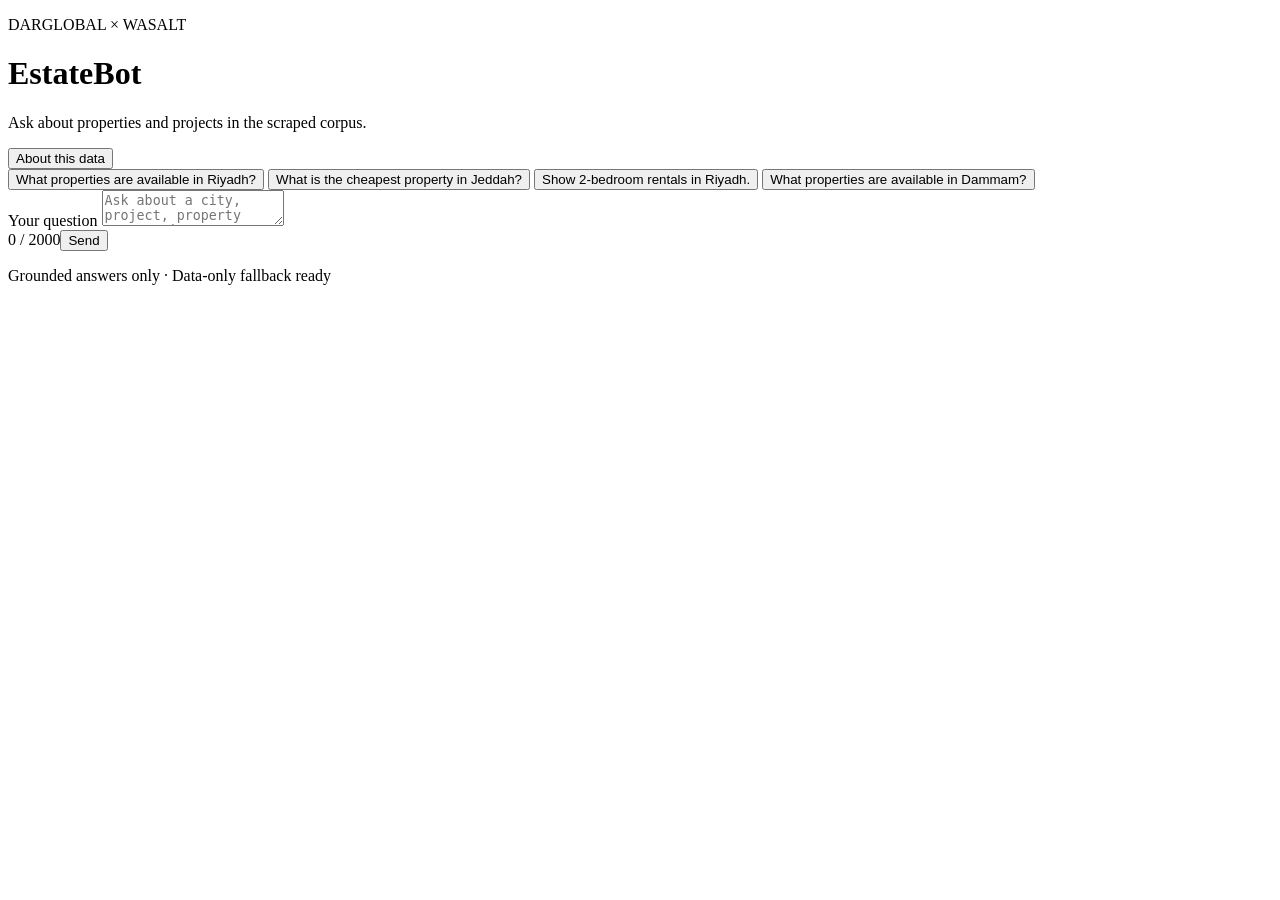
==== backend/static/index.html @ 5abc9dcd "Build complete EstateBot assessment" ====
<!doctype html>
<html lang="en">
<head>
  <meta charset="UTF-8" />
  <meta name="viewport" content="width=device-width, initial-scale=1.0" />
  <meta name="description" content="EstateBot answers questions about DarGlobal and Wasalt property data." />
  <meta name="theme-color" content="#126b64" />
  <title>EstateBot — DarGlobal × Wasalt</title>
  <link rel="icon" href="/assets/favicon.svg" type="image/svg+xml" />
  <link rel="stylesheet" href="/assets/style.css" />
</head>
<body>
  <noscript><div class="noscript">EstateBot needs JavaScript enabled to run its chat interface.</div></noscript>
  <main class="shell">
    <header class="header">
      <div>
        <p class="eyebrow">DARGLOBAL × WASALT</p>
        <h1>EstateBot</h1>
        <p class="subtitle">Ask about properties and projects in the scraped corpus.</p>
      </div>
      <button id="about-button" class="button secondary" type="button" aria-controls="about-panel" aria-expanded="false">About this data</button>
    </header>

    <section id="status-banner" class="status-banner" aria-live="polite" hidden></section>

    <section id="about-panel" class="about-panel" hidden aria-labelledby="about-title">
      <div class="panel-heading"><h2 id="about-title">About this data</h2><button id="about-close" class="icon-button" type="button" aria-label="Close">×</button></div>
      <p>EstateBot answers using data scraped from the public DarGlobal and Wasalt websites. It is an independent project and is not affiliated with or endorsed by either company.</p>
      <div id="stats" class="stats" aria-live="polite"><span>Loading corpus details…</span></div>
      <p class="disclaimer">Prices and availability may be out of date. Verify important details directly at the cited source before making decisions.</p>
      <p class="source-links"><a href="https://darglobal.co.uk" target="_blank" rel="noopener noreferrer">DarGlobal</a><a href="https://wasalt.sa" target="_blank" rel="noopener noreferrer">Wasalt</a></p>
    </section>

    <section id="chat-log" class="chat-log" aria-label="Conversation" aria-live="polite"></section>
    <section id="suggestions" class="suggestions" aria-label="Suggested questions">
      <button type="button">What properties are available in Riyadh?</button>
      <button type="button">What is the cheapest property in Jeddah?</button>
      <button type="button">Show 2-bedroom rentals in Riyadh.</button>
      <button type="button">What properties are available in Dammam?</button>
    </section>

    <form id="composer" class="composer">
      <label class="sr-only" for="message">Your question</label>
      <textarea id="message" rows="2" maxlength="2000" placeholder="Ask about a city, project, property type, price, or bedrooms…" required></textarea>
      <div class="composer-footer"><span id="char-count">0 / 2000</span><button id="send" class="button primary" type="submit">Send</button></div>
    </form>
    <p class="footer-note">Grounded answers only · <span id="mode-label">Data-only fallback ready</span></p>
  </main>
  <script src="/assets/app.js" defer></script>
</body>
</html>
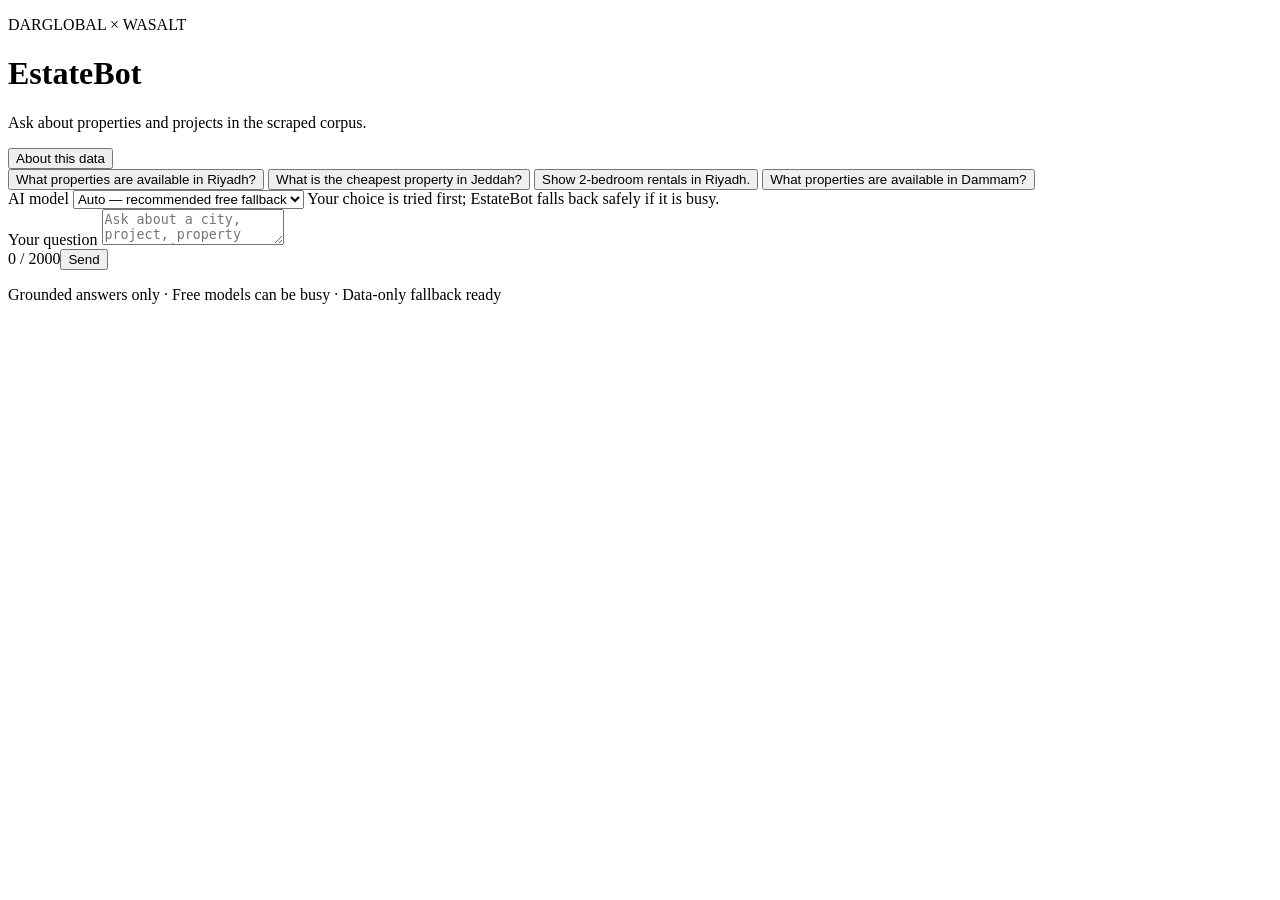
==== commit d6c83771: "Add curated free model selector" ====
--- a/backend/static/index.html
+++ b/backend/static/index.html
@@ -40,11 +40,18 @@
     </section>
 
     <form id="composer" class="composer">
+      <div class="model-picker">
+        <label for="model-select">AI model</label>
+        <select id="model-select" aria-describedby="model-help">
+          <option value="">Auto — recommended free fallback</option>
+        </select>
+        <span id="model-help">Your choice is tried first; EstateBot falls back safely if it is busy.</span>
+      </div>
       <label class="sr-only" for="message">Your question</label>
       <textarea id="message" rows="2" maxlength="2000" placeholder="Ask about a city, project, property type, price, or bedrooms…" required></textarea>
       <div class="composer-footer"><span id="char-count">0 / 2000</span><button id="send" class="button primary" type="submit">Send</button></div>
     </form>
-    <p class="footer-note">Grounded answers only · <span id="mode-label">Data-only fallback ready</span></p>
+    <p class="footer-note">Grounded answers only · Free models can be busy · <span id="mode-label">Data-only fallback ready</span></p>
   </main>
   <script src="/assets/app.js" defer></script>
 </body>
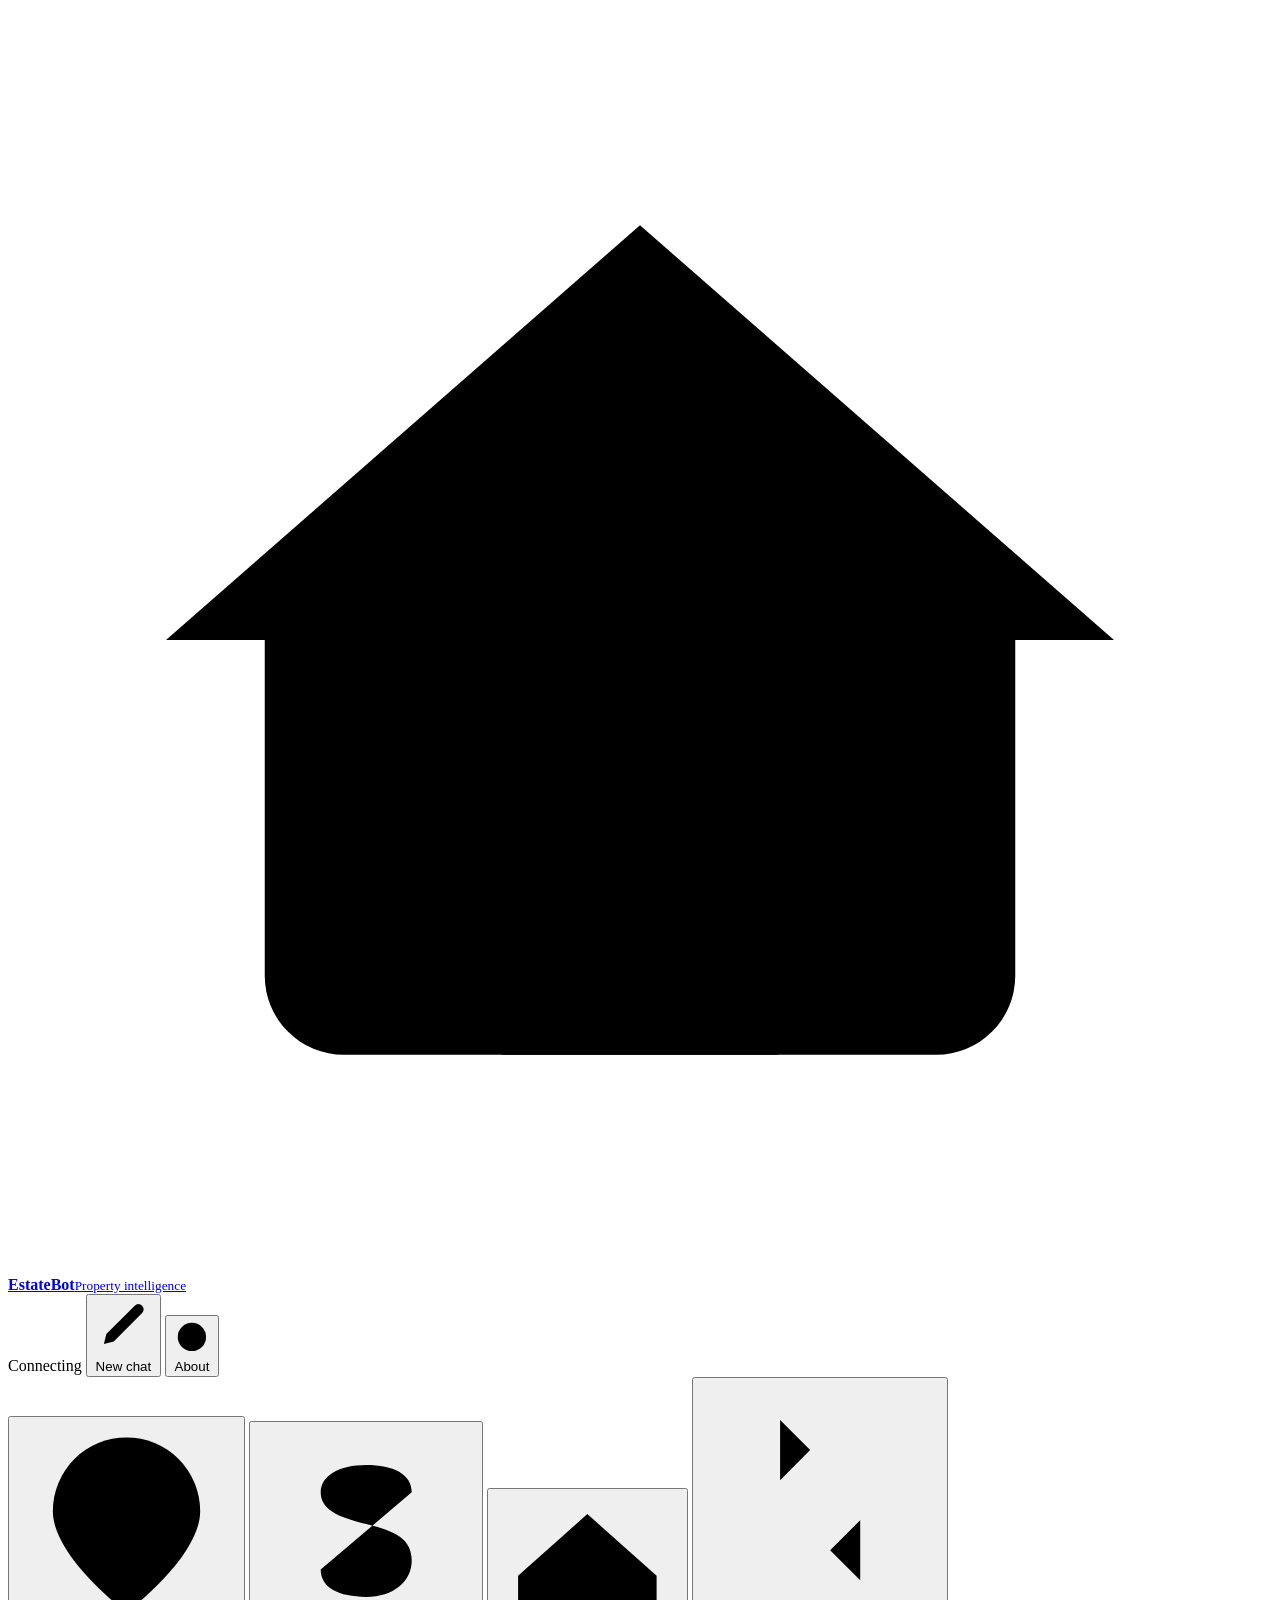
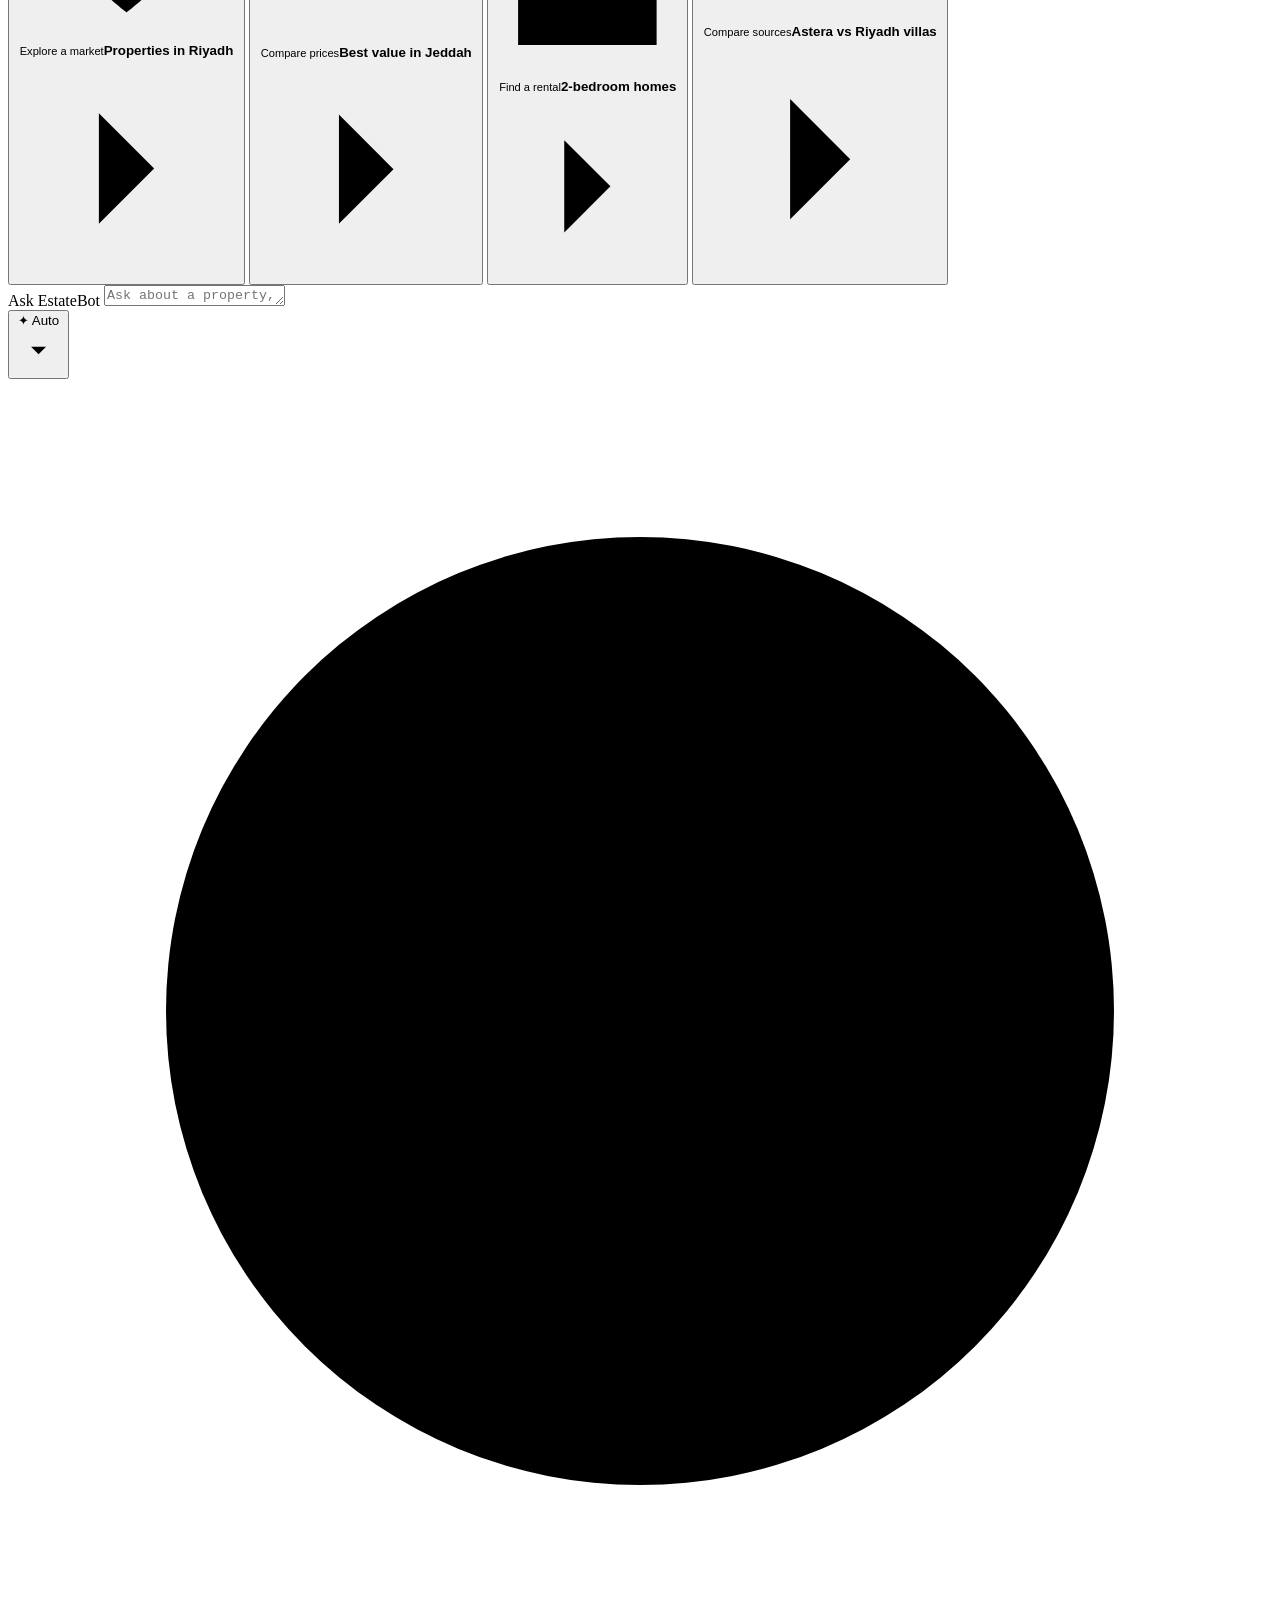
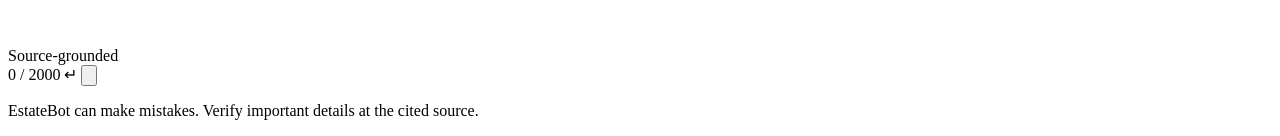
==== commit 7bf88c01: "Redesign EstateBot chat experience" ====
--- a/backend/static/index.html
+++ b/backend/static/index.html
@@ -2,57 +2,116 @@
 <html lang="en">
 <head>
   <meta charset="UTF-8" />
-  <meta name="viewport" content="width=device-width, initial-scale=1.0" />
+  <meta name="viewport" content="width=device-width, initial-scale=1.0, viewport-fit=cover" />
   <meta name="description" content="EstateBot answers questions about DarGlobal and Wasalt property data." />
-  <meta name="theme-color" content="#126b64" />
-  <title>EstateBot — DarGlobal × Wasalt</title>
+  <meta name="theme-color" content="#f7f7f4" />
+  <title>EstateBot — Property intelligence</title>
   <link rel="icon" href="/assets/favicon.svg" type="image/svg+xml" />
   <link rel="stylesheet" href="/assets/style.css" />
 </head>
 <body>
   <noscript><div class="noscript">EstateBot needs JavaScript enabled to run its chat interface.</div></noscript>
-  <main class="shell">
-    <header class="header">
-      <div>
-        <p class="eyebrow">DARGLOBAL × WASALT</p>
-        <h1>EstateBot</h1>
-        <p class="subtitle">Ask about properties and projects in the scraped corpus.</p>
+
+  <div class="app-shell">
+    <header class="topbar">
+      <a class="brand" href="/" aria-label="EstateBot home">
+        <span class="brand-mark" aria-hidden="true">
+          <svg viewBox="0 0 32 32"><path d="M6.5 14.3 16 6l9.5 8.3v10.2a2 2 0 0 1-2 2h-15a2 2 0 0 1-2-2V14.3Z"/><path d="M12.5 26.5v-8h7v8M4 16l12-10.5L28 16"/></svg>
+        </span>
+        <span class="brand-copy"><strong>EstateBot</strong><small>Property intelligence</small></span>
+      </a>
+
+      <div class="topbar-actions">
+        <span id="corpus-status" class="corpus-status" aria-live="polite"><span class="status-dot"></span><span>Connecting</span></span>
+        <button id="new-chat" class="header-action" type="button" title="Start a new chat">
+          <svg aria-hidden="true" viewBox="0 0 24 24"><path d="M12 20h9M16.5 3.5a2.12 2.12 0 0 1 3 3L8 18l-4 1 1-4Z"/></svg>
+          <span>New chat</span>
+        </button>
+        <button id="about-button" class="header-action" type="button" title="About this data" aria-haspopup="dialog" aria-controls="about-dialog">
+          <svg aria-hidden="true" viewBox="0 0 24 24"><circle cx="12" cy="12" r="9"/><path d="M12 11v5M12 8h.01"/></svg>
+          <span>About</span>
+        </button>
       </div>
-      <button id="about-button" class="button secondary" type="button" aria-controls="about-panel" aria-expanded="false">About this data</button>
     </header>
 
     <section id="status-banner" class="status-banner" aria-live="polite" hidden></section>
 
-    <section id="about-panel" class="about-panel" hidden aria-labelledby="about-title">
-      <div class="panel-heading"><h2 id="about-title">About this data</h2><button id="about-close" class="icon-button" type="button" aria-label="Close">×</button></div>
-      <p>EstateBot answers using data scraped from the public DarGlobal and Wasalt websites. It is an independent project and is not affiliated with or endorsed by either company.</p>
-      <div id="stats" class="stats" aria-live="polite"><span>Loading corpus details…</span></div>
-      <p class="disclaimer">Prices and availability may be out of date. Verify important details directly at the cited source before making decisions.</p>
-      <p class="source-links"><a href="https://darglobal.co.uk" target="_blank" rel="noopener noreferrer">DarGlobal</a><a href="https://wasalt.sa" target="_blank" rel="noopener noreferrer">Wasalt</a></p>
-    </section>
+    <main id="workspace" class="workspace">
+      <section id="chat-log" class="chat-log" aria-label="Conversation" aria-live="polite" role="log"></section>
 
-    <section id="chat-log" class="chat-log" aria-label="Conversation" aria-live="polite"></section>
-    <section id="suggestions" class="suggestions" aria-label="Suggested questions">
-      <button type="button">What properties are available in Riyadh?</button>
-      <button type="button">What is the cheapest property in Jeddah?</button>
-      <button type="button">Show 2-bedroom rentals in Riyadh.</button>
-      <button type="button">What properties are available in Dammam?</button>
-    </section>
+      <section id="suggestions" class="suggestions" aria-label="Suggested questions">
+        <button type="button" data-prompt="What properties are available in Riyadh?">
+          <span class="suggestion-icon location" aria-hidden="true"><svg viewBox="0 0 24 24"><path d="M20 10c0 5-8 11-8 11S4 15 4 10a8 8 0 1 1 16 0Z"/><circle cx="12" cy="10" r="2.5"/></svg></span>
+          <span><small>Explore a market</small><strong>Properties in Riyadh</strong></span>
+          <svg class="suggestion-arrow" aria-hidden="true" viewBox="0 0 24 24"><path d="m9 18 6-6-6-6"/></svg>
+        </button>
+        <button type="button" data-prompt="What is the cheapest property in Jeddah?">
+          <span class="suggestion-icon price" aria-hidden="true"><svg viewBox="0 0 24 24"><path d="M12 3v18M17 7.5c0-2-2-3-5-3s-5 1.2-5 3 1.7 2.7 5 3.5 5 1.7 5 4-2 4-5 4-5-1-5-3"/></svg></span>
+          <span><small>Compare prices</small><strong>Best value in Jeddah</strong></span>
+          <svg class="suggestion-arrow" aria-hidden="true" viewBox="0 0 24 24"><path d="m9 18 6-6-6-6"/></svg>
+        </button>
+        <button type="button" data-prompt="Show 2-bedroom rentals in Riyadh.">
+          <span class="suggestion-icon home" aria-hidden="true"><svg viewBox="0 0 24 24"><path d="m3 11 9-8 9 8v9H3Z"/><path d="M9 20v-6h6v6"/></svg></span>
+          <span><small>Find a rental</small><strong>2-bedroom homes</strong></span>
+          <svg class="suggestion-arrow" aria-hidden="true" viewBox="0 0 24 24"><path d="m9 18 6-6-6-6"/></svg>
+        </button>
+        <button type="button" data-prompt="Compare DarGlobal's Astera project with Wasalt villas in Riyadh.">
+          <span class="suggestion-icon compare" aria-hidden="true"><svg viewBox="0 0 24 24"><path d="M7 3v18M17 3v18M3 7h8M13 17h8"/><path d="m8 4 3 3-3 3M16 14l-3 3 3 3"/></svg></span>
+          <span><small>Compare sources</small><strong>Astera vs Riyadh villas</strong></span>
+          <svg class="suggestion-arrow" aria-hidden="true" viewBox="0 0 24 24"><path d="m9 18 6-6-6-6"/></svg>
+        </button>
+      </section>
+    </main>
 
-    <form id="composer" class="composer">
-      <div class="model-picker">
-        <label for="model-select">AI model</label>
-        <select id="model-select" aria-describedby="model-help">
-          <option value="">Auto — recommended free fallback</option>
-        </select>
-        <span id="model-help">Your choice is tried first; EstateBot falls back safely if it is busy.</span>
-      </div>
-      <label class="sr-only" for="message">Your question</label>
-      <textarea id="message" rows="2" maxlength="2000" placeholder="Ask about a city, project, property type, price, or bedrooms…" required></textarea>
-      <div class="composer-footer"><span id="char-count">0 / 2000</span><button id="send" class="button primary" type="submit">Send</button></div>
-    </form>
-    <p class="footer-note">Grounded answers only · Free models can be busy · <span id="mode-label">Data-only fallback ready</span></p>
-  </main>
+    <div class="composer-dock">
+      <form id="composer" class="composer">
+        <label class="sr-only" for="message">Ask EstateBot</label>
+        <textarea id="message" rows="1" maxlength="2000" placeholder="Ask about a property, city, price, or project…" required></textarea>
+
+        <div class="composer-toolbar">
+          <div class="composer-tools">
+            <button id="model-trigger" class="model-trigger" type="button" aria-haspopup="menu" aria-expanded="false" aria-controls="model-menu">
+              <span class="model-spark" aria-hidden="true">✦</span>
+              <span id="model-current">Auto</span>
+              <svg aria-hidden="true" viewBox="0 0 24 24"><path d="m8 10 4 4 4-4"/></svg>
+            </button>
+            <span class="grounded-label"><svg aria-hidden="true" viewBox="0 0 24 24"><path d="m7 12 3 3 7-7"/><circle cx="12" cy="12" r="9"/></svg>Source-grounded</span>
+          </div>
+
+          <div class="send-tools">
+            <span id="char-count" class="char-count" aria-live="polite">0 / 2000</span>
+            <span class="keyboard-hint" aria-hidden="true">↵</span>
+            <button id="send" class="send-button" type="submit" aria-label="Send message">
+              <svg aria-hidden="true" viewBox="0 0 24 24"><path d="M12 19V5M6 11l6-6 6 6"/></svg>
+            </button>
+          </div>
+        </div>
+
+        <div id="model-menu" class="model-menu" role="menu" aria-labelledby="model-menu-title" hidden>
+          <div class="model-menu-heading">
+            <span><strong id="model-menu-title">Choose a model</strong><small>All options are free. Availability can vary.</small></span>
+            <button id="model-menu-close" class="icon-button" type="button" aria-label="Close model menu">×</button>
+          </div>
+          <div id="model-options" class="model-options"></div>
+        </div>
+      </form>
+      <p class="product-note">EstateBot can make mistakes. Verify important details at the cited source.</p>
+    </div>
+  </div>
+
+  <dialog id="about-dialog" class="about-dialog" aria-labelledby="about-title">
+    <div class="dialog-heading">
+      <span class="dialog-mark" aria-hidden="true"><svg viewBox="0 0 32 32"><path d="M6.5 14.3 16 6l9.5 8.3v10.2a2 2 0 0 1-2 2h-15a2 2 0 0 1-2-2V14.3Z"/><path d="M12.5 26.5v-8h7v8M4 16l12-10.5L28 16"/></svg></span>
+      <span><p class="eyebrow">ABOUT ESTATEBOT</p><h2 id="about-title">Grounded property research</h2></span>
+      <button id="about-close" class="icon-button" type="button" aria-label="Close">×</button>
+    </div>
+    <p>EstateBot answers from public DarGlobal and Wasalt data collected for this assessment. It is independent and is not affiliated with or endorsed by either company.</p>
+    <div id="stats" class="stats" aria-live="polite"><span>Loading corpus details…</span></div>
+    <div class="about-callout"><strong>Know before you decide</strong><p>Prices and availability may have changed since the last capture. Use the citations to confirm important details directly with the source.</p></div>
+    <div class="dialog-footer"><span id="last-scrape">Last data capture not recorded.</span><p class="source-links"><a href="https://darglobal.co.uk" target="_blank" rel="noopener noreferrer">DarGlobal ↗</a><a href="https://wasalt.sa" target="_blank" rel="noopener noreferrer">Wasalt ↗</a></p></div>
+  </dialog>
+
+  <div id="toast" class="toast" role="status" aria-live="polite" hidden></div>
   <script src="/assets/app.js" defer></script>
 </body>
 </html>
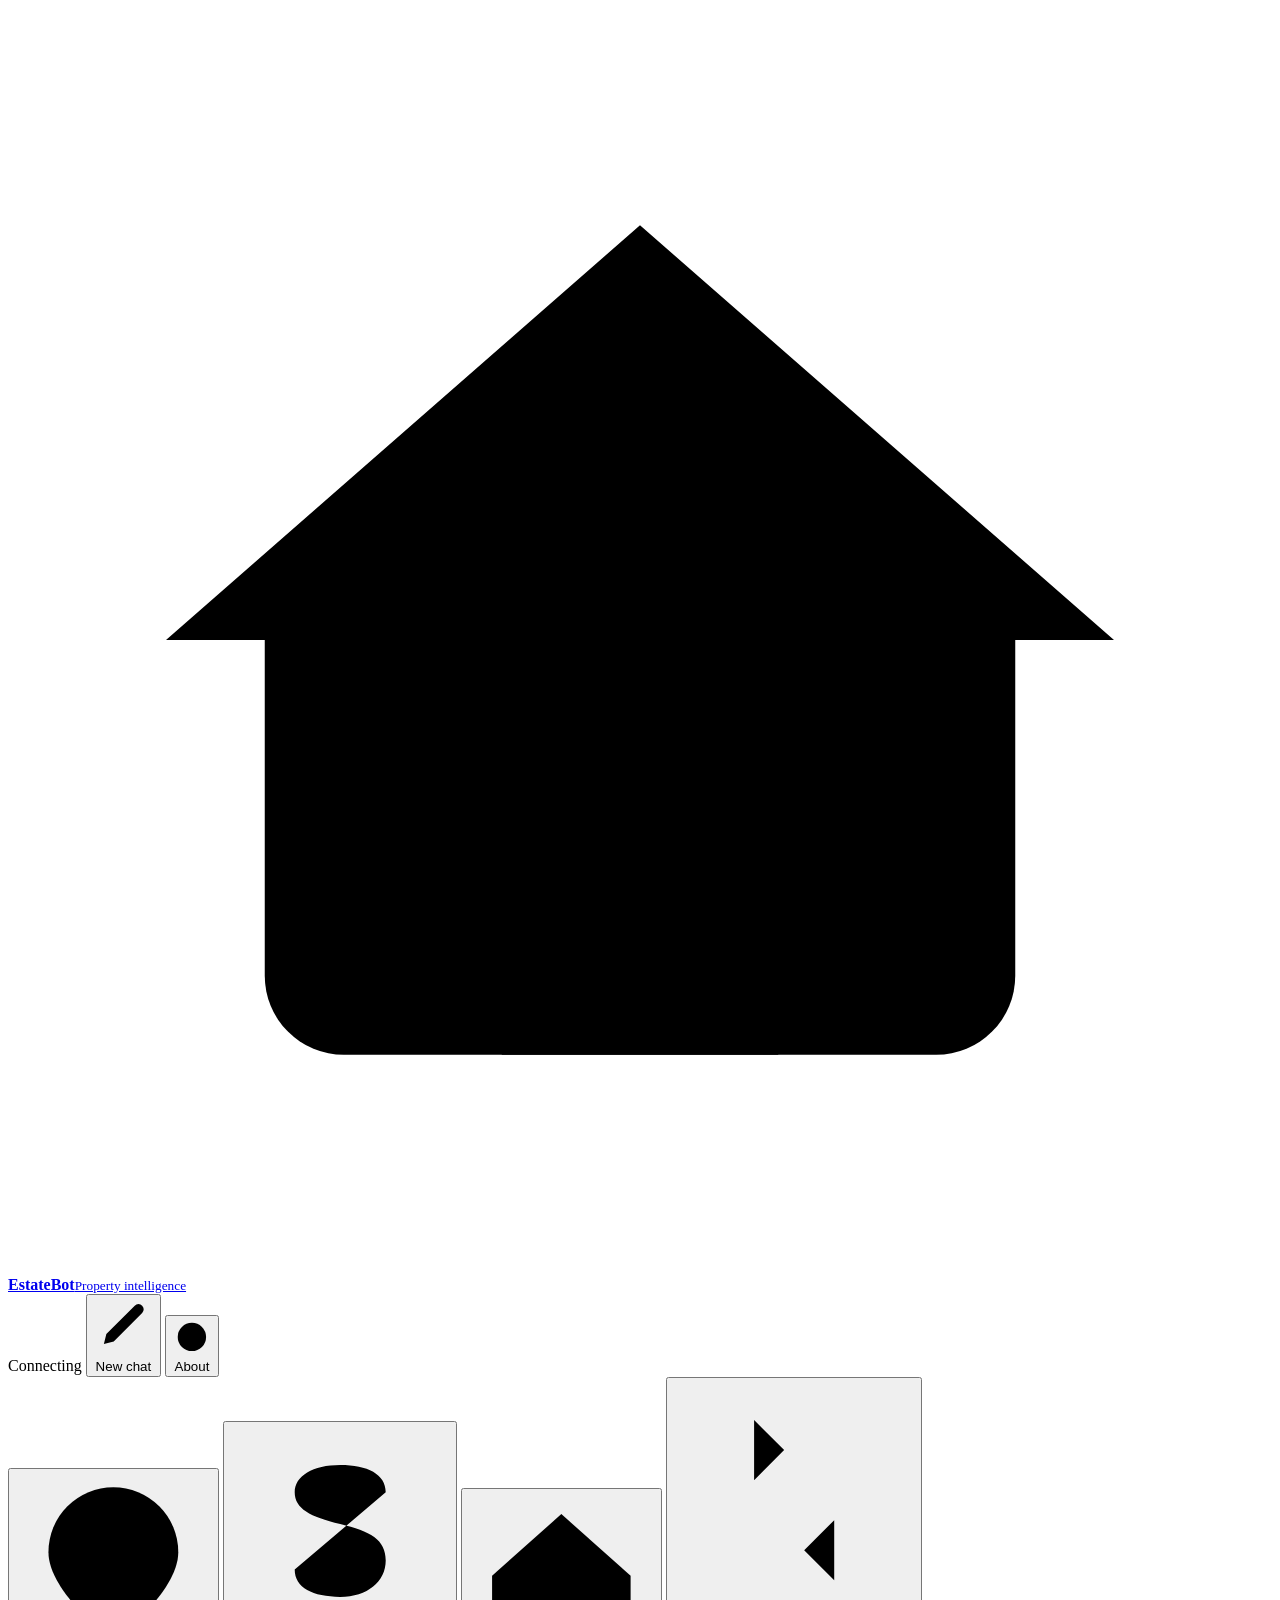
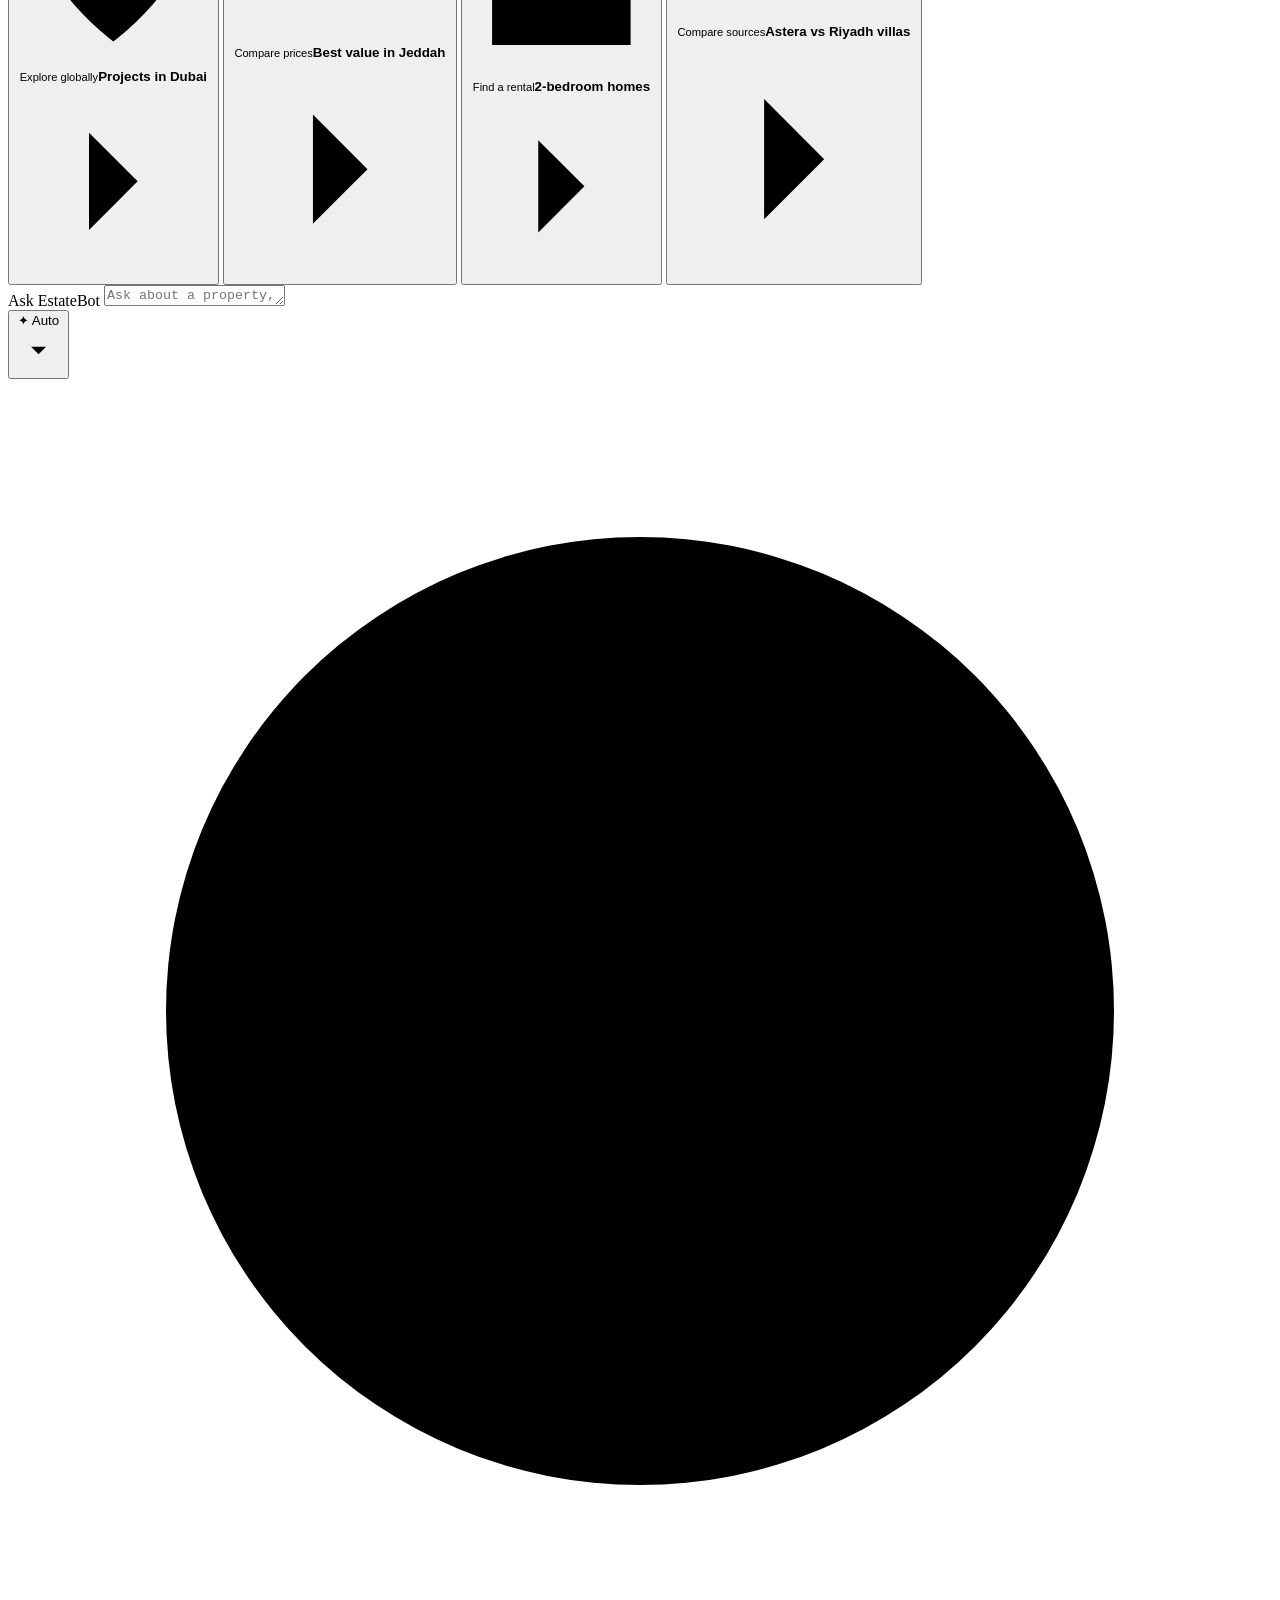
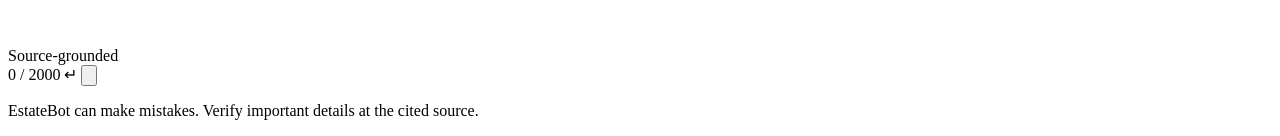
==== commit a0588af3: "Fix conversational and response state UX" ====
--- a/backend/static/index.html
+++ b/backend/static/index.html
@@ -40,9 +40,9 @@
       <section id="chat-log" class="chat-log" aria-label="Conversation" aria-live="polite" role="log"></section>
 
       <section id="suggestions" class="suggestions" aria-label="Suggested questions">
-        <button type="button" data-prompt="What properties are available in Riyadh?">
+        <button type="button" data-prompt="What DarGlobal projects are available in Dubai?">
           <span class="suggestion-icon location" aria-hidden="true"><svg viewBox="0 0 24 24"><path d="M20 10c0 5-8 11-8 11S4 15 4 10a8 8 0 1 1 16 0Z"/><circle cx="12" cy="10" r="2.5"/></svg></span>
-          <span><small>Explore a market</small><strong>Properties in Riyadh</strong></span>
+          <span><small>Explore globally</small><strong>Projects in Dubai</strong></span>
           <svg class="suggestion-arrow" aria-hidden="true" viewBox="0 0 24 24"><path d="m9 18 6-6-6-6"/></svg>
         </button>
         <button type="button" data-prompt="What is the cheapest property in Jeddah?">
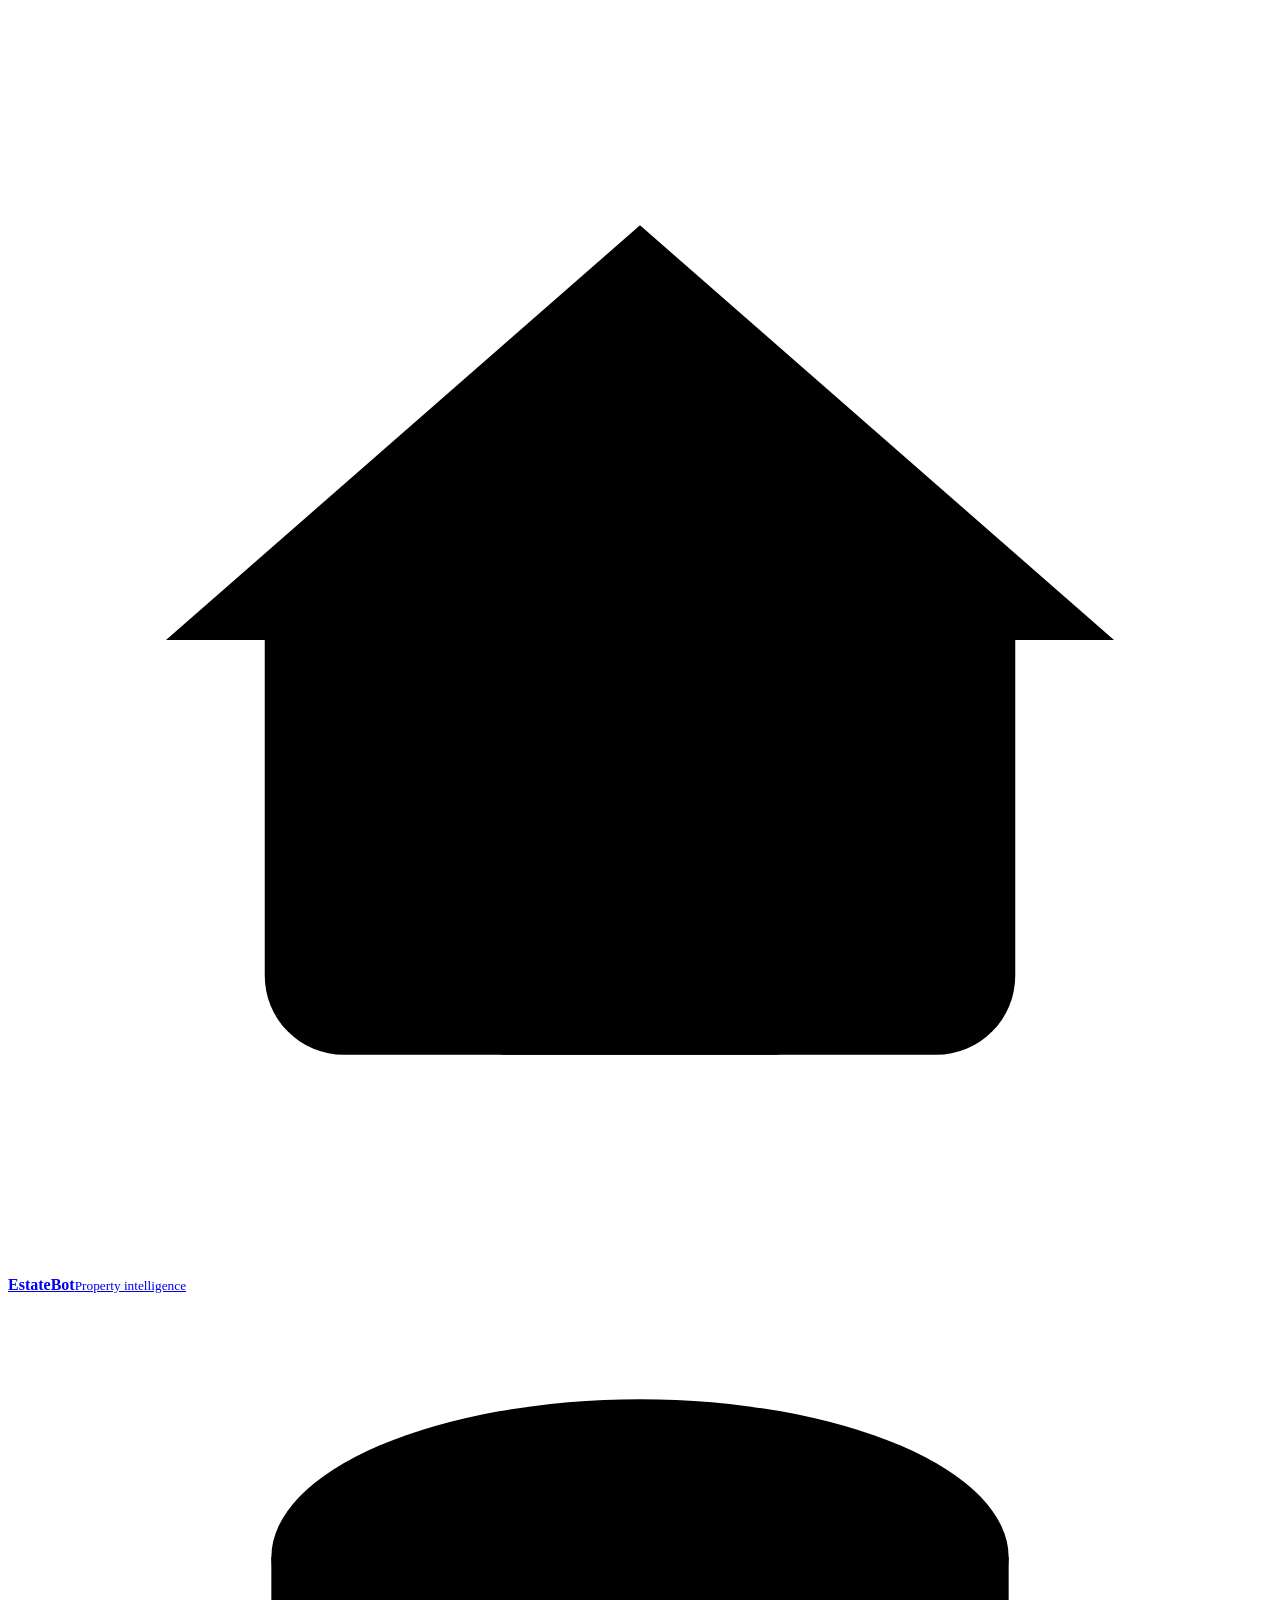
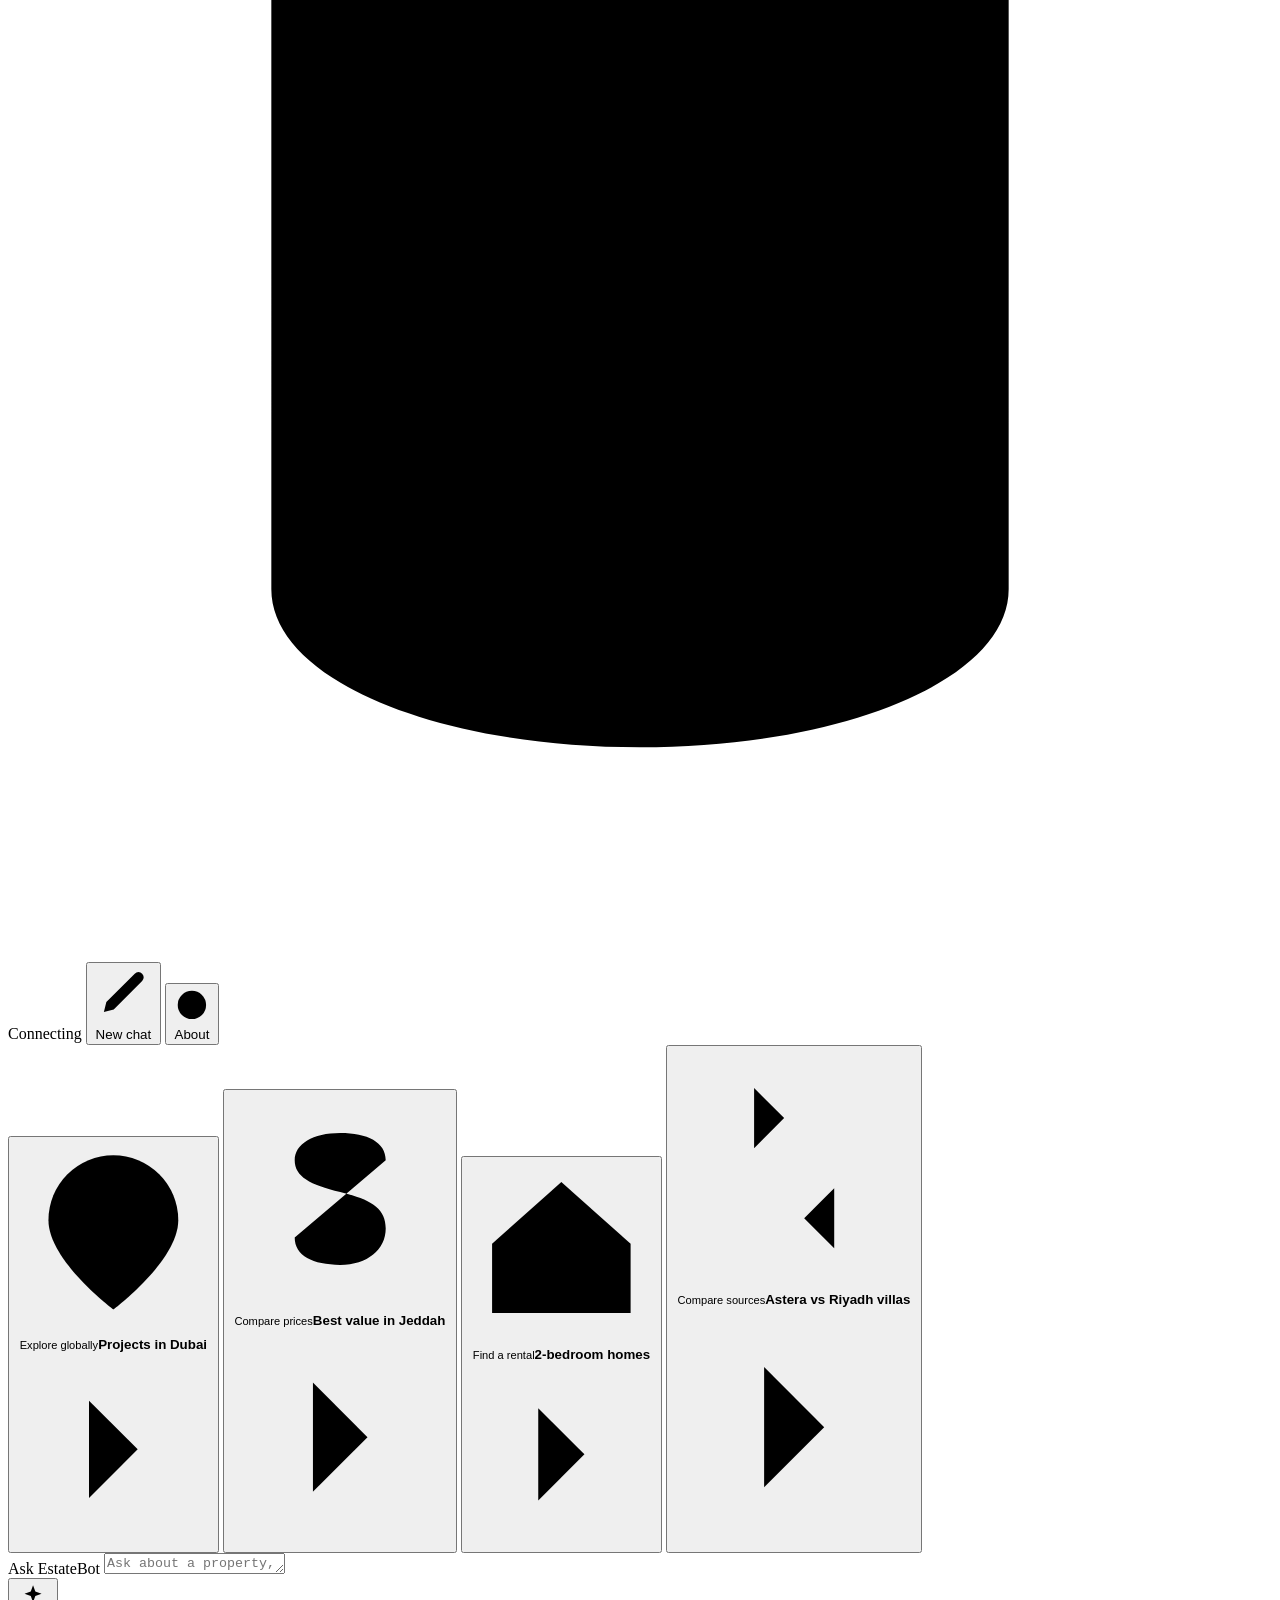
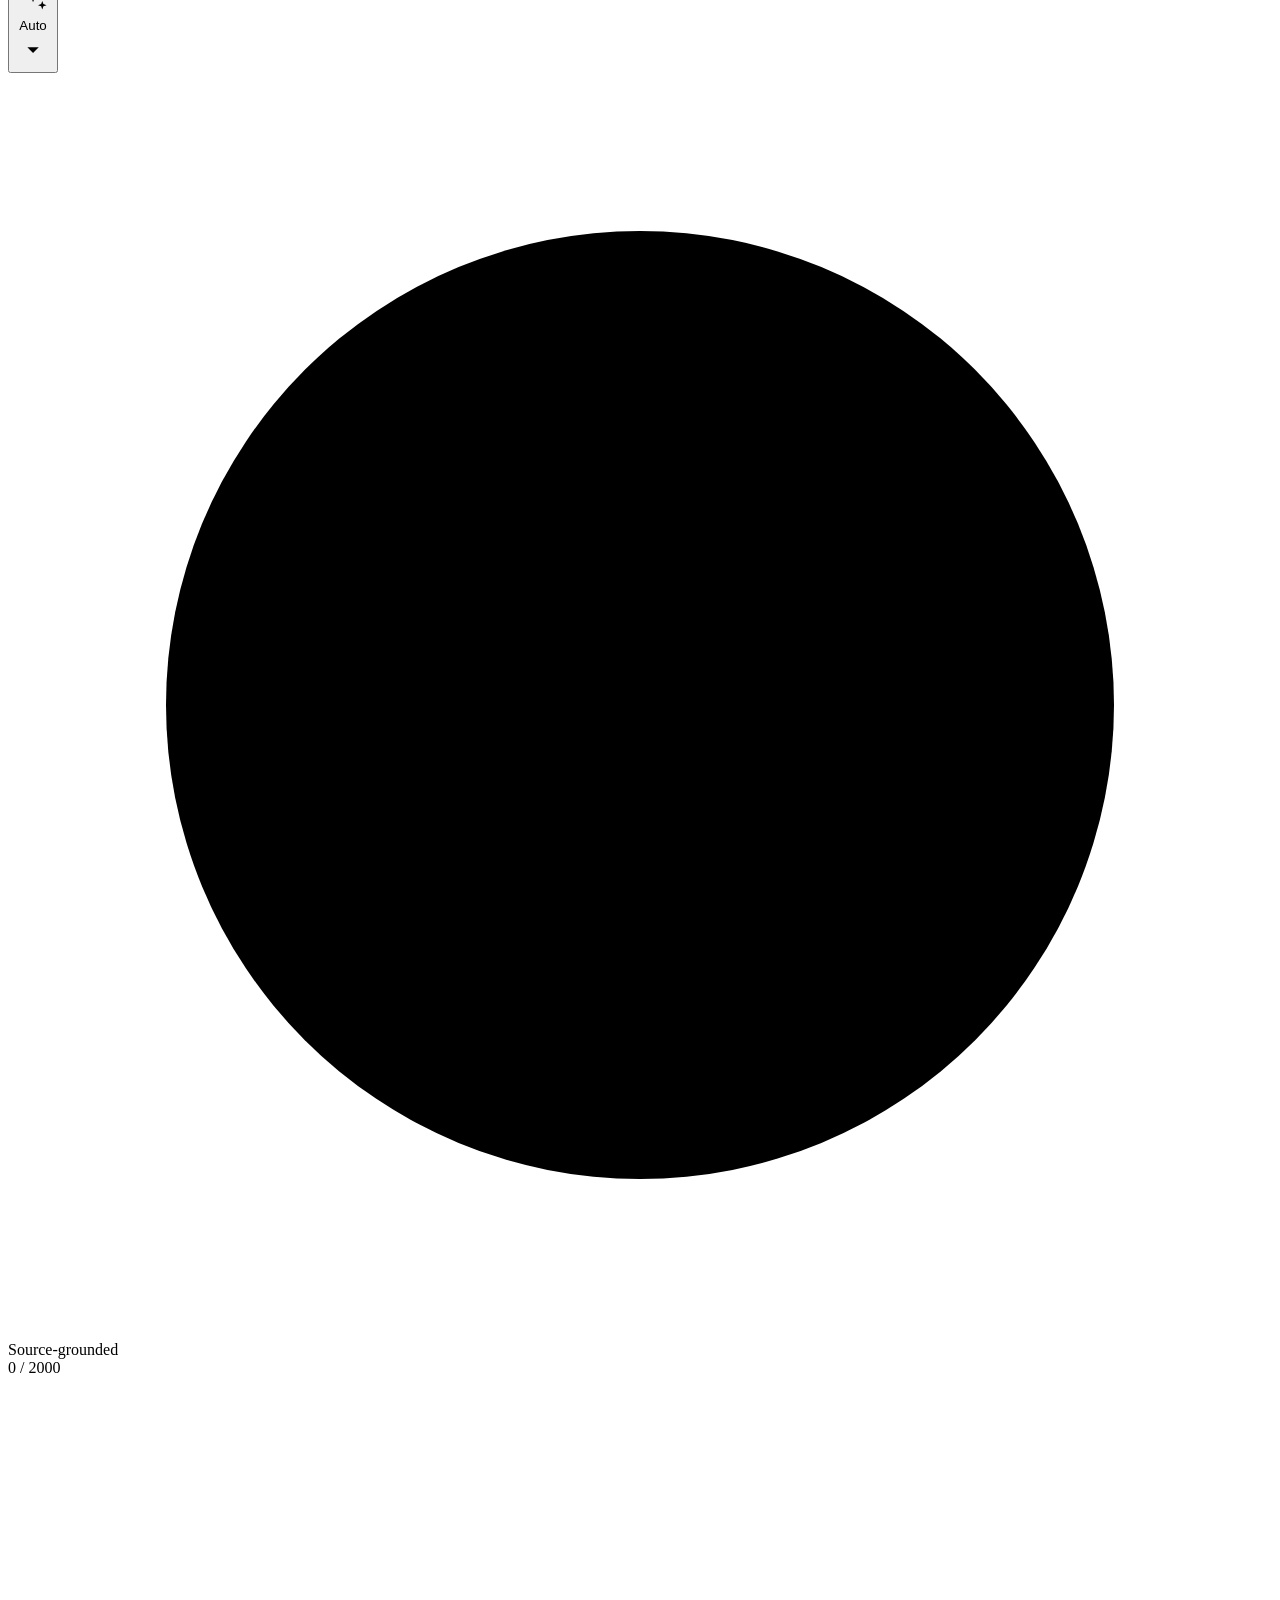
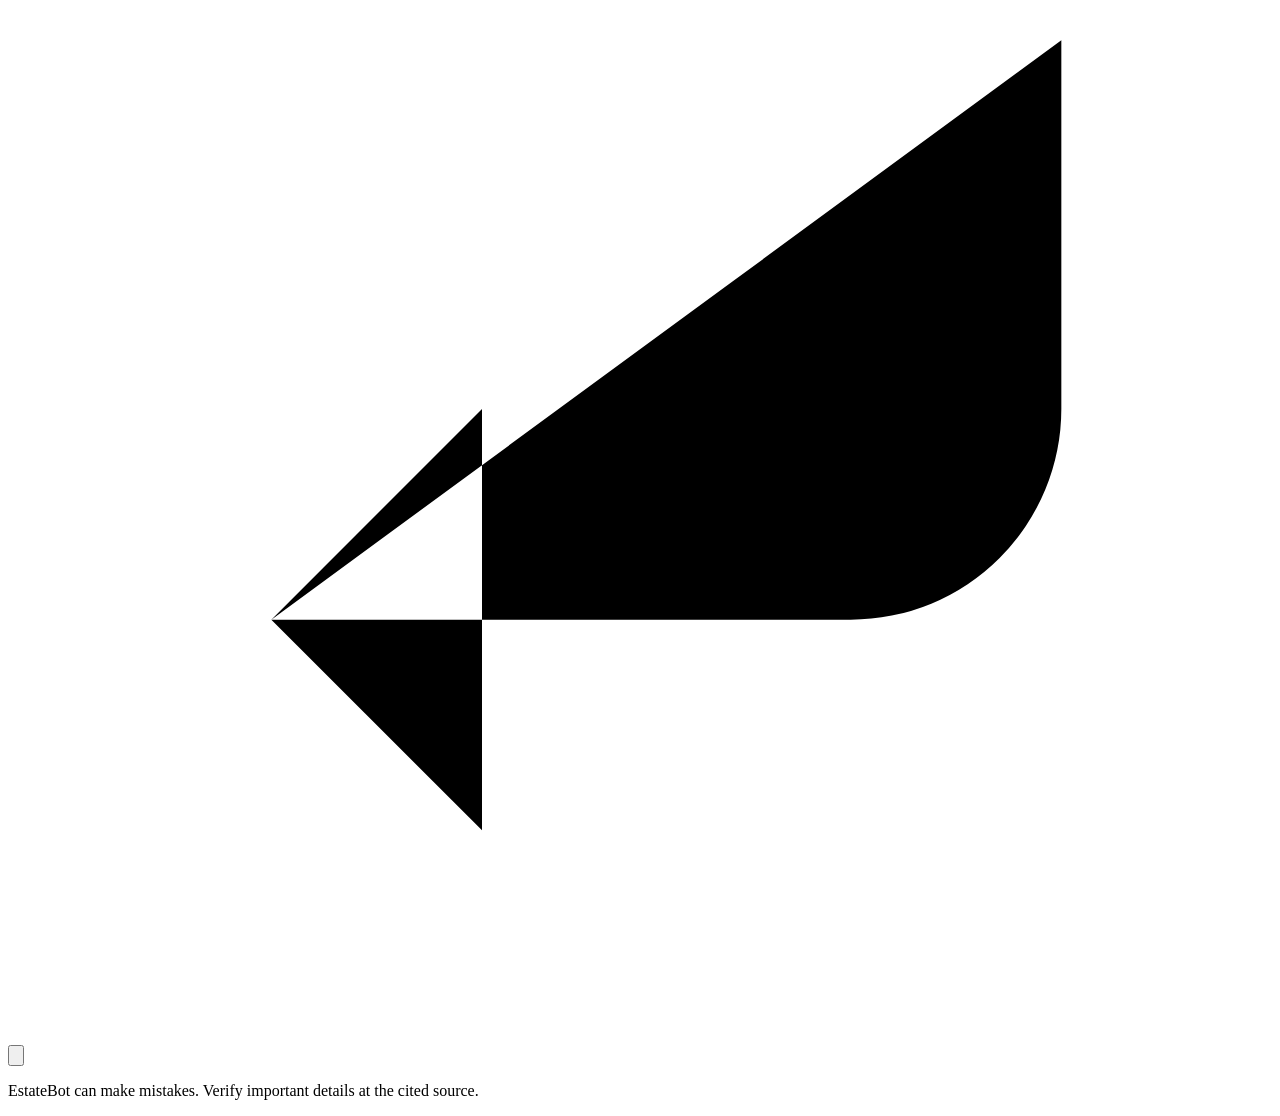
==== commit 4b2eb0bc: "Elevate EstateBot visual system" ====
--- a/backend/static/index.html
+++ b/backend/static/index.html
@@ -22,7 +22,10 @@
       </a>
 
       <div class="topbar-actions">
-        <span id="corpus-status" class="corpus-status" aria-live="polite"><span class="status-dot"></span><span>Connecting</span></span>
+        <span id="corpus-status" class="corpus-status" aria-live="polite">
+          <svg class="corpus-icon" aria-hidden="true" viewBox="0 0 24 24"><ellipse cx="12" cy="5" rx="7" ry="3"/><path d="M5 5v6c0 1.7 3.1 3 7 3s7-1.3 7-3V5M5 11v6c0 1.7 3.1 3 7 3s7-1.3 7-3v-6"/></svg>
+          <span class="status-dot"></span><span>Connecting</span>
+        </span>
         <button id="new-chat" class="header-action" type="button" title="Start a new chat">
           <svg aria-hidden="true" viewBox="0 0 24 24"><path d="M12 20h9M16.5 3.5a2.12 2.12 0 0 1 3 3L8 18l-4 1 1-4Z"/></svg>
           <span>New chat</span>
@@ -66,12 +69,12 @@
     <div class="composer-dock">
       <form id="composer" class="composer">
         <label class="sr-only" for="message">Ask EstateBot</label>
-        <textarea id="message" rows="1" maxlength="2000" placeholder="Ask about a property, city, price, or project…" required></textarea>
+        <textarea id="message" rows="1" maxlength="2000" placeholder="Ask about a property, city, price, or project…"></textarea>
 
         <div class="composer-toolbar">
           <div class="composer-tools">
             <button id="model-trigger" class="model-trigger" type="button" aria-haspopup="menu" aria-expanded="false" aria-controls="model-menu">
-              <span class="model-spark" aria-hidden="true">✦</span>
+              <span class="model-spark" aria-hidden="true"><svg viewBox="0 0 24 24"><path d="m12 3 1.6 4.4L18 9l-4.4 1.6L12 15l-1.6-4.4L6 9l4.4-1.6L12 3Z"/><path d="m18.5 14 .8 2.2 2.2.8-2.2.8-.8 2.2-.8-2.2-2.2-.8 2.2-.8.8-2.2Z"/></svg></span>
               <span id="model-current">Auto</span>
               <svg aria-hidden="true" viewBox="0 0 24 24"><path d="m8 10 4 4 4-4"/></svg>
             </button>
@@ -80,7 +83,7 @@
 
           <div class="send-tools">
             <span id="char-count" class="char-count" aria-live="polite">0 / 2000</span>
-            <span class="keyboard-hint" aria-hidden="true">↵</span>
+            <span class="keyboard-hint" aria-hidden="true"><svg viewBox="0 0 24 24"><path d="M20 5v7a4 4 0 0 1-4 4H5M9 12l-4 4 4 4"/></svg></span>
             <button id="send" class="send-button" type="submit" aria-label="Send message">
               <svg aria-hidden="true" viewBox="0 0 24 24"><path d="M12 19V5M6 11l6-6 6 6"/></svg>
             </button>
@@ -90,7 +93,7 @@
         <div id="model-menu" class="model-menu" role="menu" aria-labelledby="model-menu-title" hidden>
           <div class="model-menu-heading">
             <span><strong id="model-menu-title">Choose a model</strong><small>All options are free. Availability can vary.</small></span>
-            <button id="model-menu-close" class="icon-button" type="button" aria-label="Close model menu">×</button>
+            <button id="model-menu-close" class="icon-button" type="button" aria-label="Close model menu"><svg aria-hidden="true" viewBox="0 0 24 24"><path d="m7 7 10 10M17 7 7 17"/></svg></button>
           </div>
           <div id="model-options" class="model-options"></div>
         </div>
@@ -103,12 +106,12 @@
     <div class="dialog-heading">
       <span class="dialog-mark" aria-hidden="true"><svg viewBox="0 0 32 32"><path d="M6.5 14.3 16 6l9.5 8.3v10.2a2 2 0 0 1-2 2h-15a2 2 0 0 1-2-2V14.3Z"/><path d="M12.5 26.5v-8h7v8M4 16l12-10.5L28 16"/></svg></span>
       <span><p class="eyebrow">ABOUT ESTATEBOT</p><h2 id="about-title">Grounded property research</h2></span>
-      <button id="about-close" class="icon-button" type="button" aria-label="Close">×</button>
+      <button id="about-close" class="icon-button" type="button" aria-label="Close"><svg aria-hidden="true" viewBox="0 0 24 24"><path d="m7 7 10 10M17 7 7 17"/></svg></button>
     </div>
     <p>EstateBot answers from public DarGlobal and Wasalt data collected for this assessment. It is independent and is not affiliated with or endorsed by either company.</p>
     <div id="stats" class="stats" aria-live="polite"><span>Loading corpus details…</span></div>
     <div class="about-callout"><strong>Know before you decide</strong><p>Prices and availability may have changed since the last capture. Use the citations to confirm important details directly with the source.</p></div>
-    <div class="dialog-footer"><span id="last-scrape">Last data capture not recorded.</span><p class="source-links"><a href="https://darglobal.co.uk" target="_blank" rel="noopener noreferrer">DarGlobal ↗</a><a href="https://wasalt.sa" target="_blank" rel="noopener noreferrer">Wasalt ↗</a></p></div>
+    <div class="dialog-footer"><span id="last-scrape">Last data capture not recorded.</span><p class="source-links"><a href="https://darglobal.co.uk" target="_blank" rel="noopener noreferrer">DarGlobal <svg aria-hidden="true" viewBox="0 0 24 24"><path d="M14 5h5v5M10 14 19 5M19 13v6H5V5h6"/></svg></a><a href="https://wasalt.sa" target="_blank" rel="noopener noreferrer">Wasalt <svg aria-hidden="true" viewBox="0 0 24 24"><path d="M14 5h5v5M10 14 19 5M19 13v6H5V5h6"/></svg></a></p></div>
   </dialog>
 
   <div id="toast" class="toast" role="status" aria-live="polite" hidden></div>
